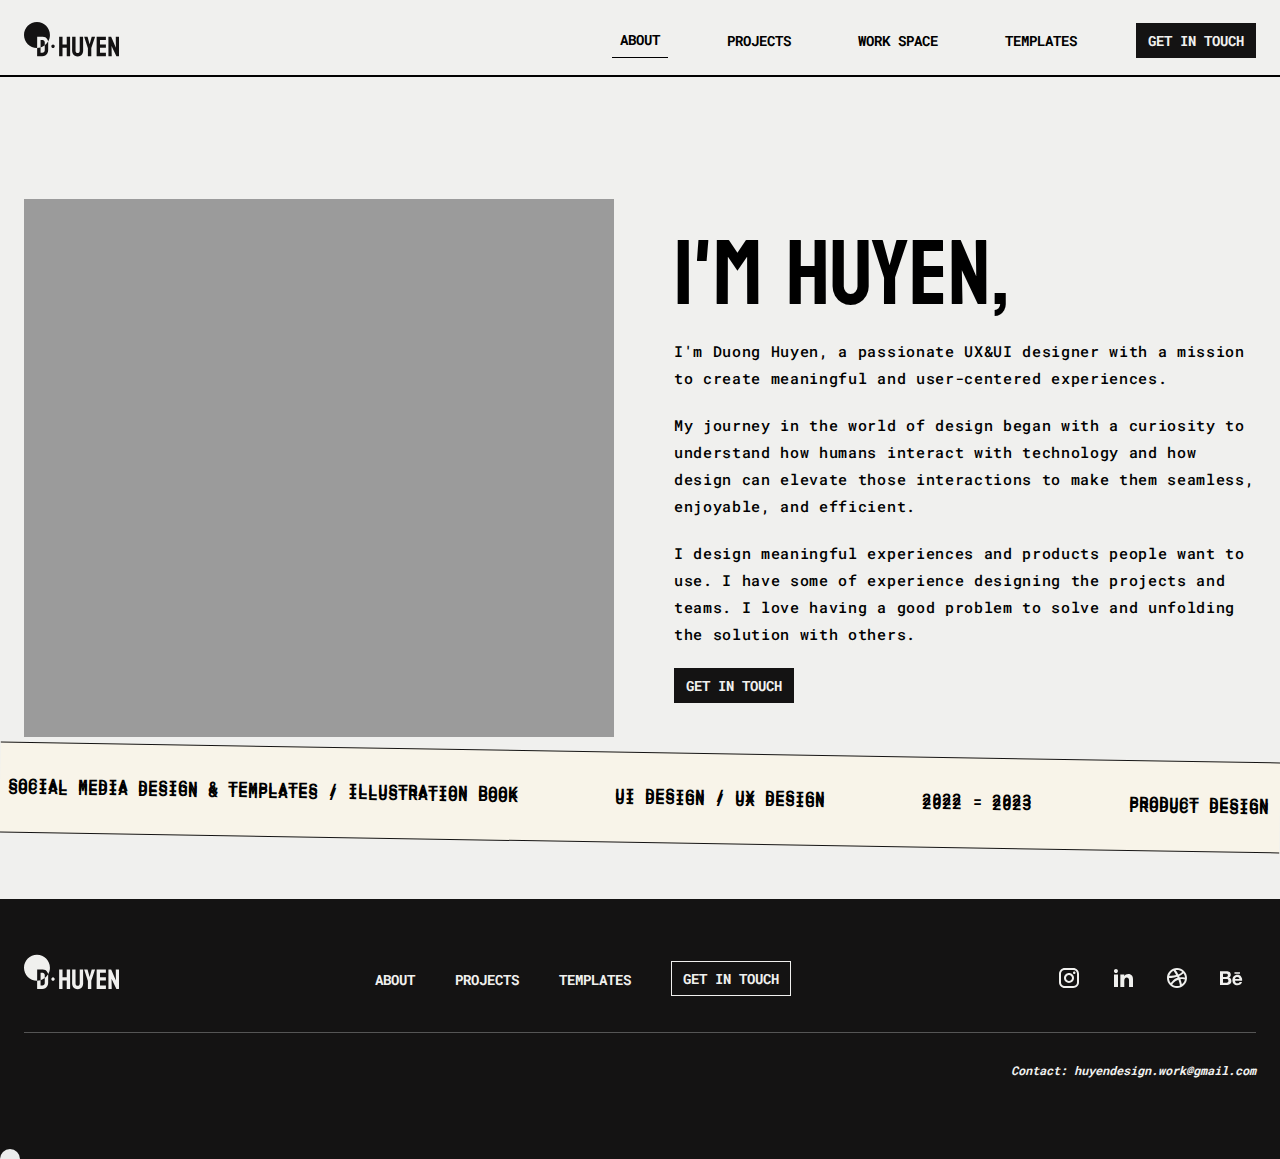
==== html/about.html @ de79948d "Update project page and about page" ====
<!DOCTYPE html>
<html lang="en">
<head>
  <meta charset="UTF-8">
  <meta name="viewport" content="width=device-width, initial-scale=1.0">
  <title>D.HUYEN</title>

  <link rel="stylesheet" href="../scss/dhuyen.css">
</head>
<body>
  <div class="wrap">
    <!-- HEADER -->
    <header>
      <div class="inner">
        <div class="header-content">
          <h1 class="logo">
            <a href="../index.html" class="m-zoom"><img src="../images/logo.svg" alt="D Huyen"></a> 
          </h1>
          <nav class="nav">
            <ul class="list-menu">
              <li><a href="about.html" class="item-menu m-zoom is-active">ABOUT</a></li>
              <li><a href="project.html" class="item-menu m-zoom">PROJECTS</a></li>
              <li><a href="#none" class="item-menu m-zoom">WORK SPACE</a></li>
              <li><a href="#none" class="item-menu m-zoom">TEMPLATES</a></li>
              <li><a href="#none" class="item-menu item-getin m-zoom">GET IN TOUCH</a></li>
            </ul>
            <button type="button" class="btn-mobile" aria-expanded="false"><span class="line"></span></button>
          </nav>
        </div>
      </div>
    </header>
    <!-- END HEADER -->
    <div class="nav-mobile">
      <ul class="list-menu">
        <li><a href="about.html" class="item-menu">ABOUT</a></li>
        <li><a href="project.html" class="item-menu">PROJECTS</a></li>
        <li><a href="#none" class="item-menu">WORK SPACE</a></li>
        <li><a href="#none" class="item-menu">TEMPLATES</a></li>
        <li><a href="#none" class="item-menu item-getin">GET IN TOUCH</a></li>
      </ul>
    </div>

    <!-- CONTAINER -->
		<main id="container" class="container">
      <!-- CONTENT -->
			<div class="content">
        <!-- About -->
        <section class="about">
          <div class="inner">
            <div class="info-content">
              <div class="img-box"></div>
              <div class="info-box">
                <strong class="txt-title">I'M HUYEN,</strong>
                <p class="txt-detail">I'm Duong Huyen, a passionate UX&UI designer with a mission to create meaningful and user-centered experiences.</p>
                <p class="txt-detail">My journey in the world of design began with a curiosity to understand how humans interact with technology and how design can elevate those interactions to make them seamless, enjoyable, and efficient.</p>
                <p class="txt-detail">I design meaningful experiences and products people want to use. I have some of experience designing the projects and teams. I love having a good problem to solve and unfolding the solution with others.</p>
                <button type="button" class="btn-get">GET IN TOUCH</button>
              </div>
            </div>
          </div>
        </section>
        <!-- END About -->

        <div class="divider">
          <a href="#none" class="divider-link rotate-right m-zoom">
            <ul class="divider-list">
              <li>SOCIAL MEDIA DESIGN & TEMPLATES / ILLUSTRATION BOOK</li>
              <li>UI DESIGN / UX DESIGN</li>
              <li>2022 - 2023</li>
              <li>PRODUCT DESIGN </li>
              <li>UI DESIGN / UX DESIGN</li>
            </ul>
            <ul class="divider-list">
              <li>SOCIAL MEDIA DESIGN & TEMPLATES / ILLUSTRATION BOOK</li>
              <li>UI DESIGN / UX DESIGN</li>
              <li>2022 - 2023</li>
              <li>PRODUCT DESIGN </li>
              <li>UI DESIGN / UX DESIGN</li>
            </ul>
            <ul class="divider-list">
              <li>SOCIAL MEDIA DESIGN & TEMPLATES / ILLUSTRATION BOOK</li>
              <li>UI DESIGN / UX DESIGN</li>
              <li>2022 - 2023</li>
              <li>PRODUCT DESIGN </li>
              <li>UI DESIGN / UX DESIGN</li>
            </ul>
          </a>
        </div>
      </div>
      <!-- END CONTENT -->
    </main>

    <!-- FOOTER -->
		<footer>
      <div class="inner">
        <div class="footer-content">
          <div class="footer-info">
            <h2 class="footer-logo">
              <a href="../index.html" class="m-zoom"><img src="../images/logo-w.svg" alt="D Huyen"></a> 
            </h2>
            <ul class="list-menu">
              <li><a href="about.html" class="item-menu m-zoom">ABOUT</a></li>
              <li><a href="project.html" class="item-menu m-zoom">PROJECTS</a></li>
              <li><a href="#none" class="item-menu m-zoom">TEMPLATES</a></li>
              <li><a href="#none" class="item-menu item-getin m-zoom">GET IN TOUCH</a></li>
            </ul>
            <ul class="list-sns">
              <li><a href="#none" class="item-sns m-zoom"><img src="../images/ic-instagram.svg" alt="Instagram"></a></li>
              <li><a href="#none" class="item-sns m-zoom"><img src="../images/ic-linkedin.svg" alt="Linkedin"></a></li>
              <li><a href="#none" class="item-sns m-zoom"><img src="../images/ic-dribbble.svg" alt="Dribbble"></a></li>
              <li><a href="#none" class="item-sns m-zoom"><img src="../images/ic-behance.svg" alt="Behance"></a></li>
            </ul>
          </div>
          <span class="txt-contact m-zoom">Contact: <a href="huyendesign.work@gmail.com">huyendesign.work@gmail.com</a></span>
        </div>
      </div>
		</footer>
		<!-- END FOOTER -->

    <!-- Cursor -->
    <div class="cursor-custom"></div>
  </div>

  <script src="../js/libs/swiper-bundle.min.js"></script>
  <script src="../js/main.js"></script>

  <script>
    
  </script>
</body>
</html>
---- scss/dhuyen.css ----
/* Reset */
body, p, h1, h2, h3, h4, h5, h6, ul, ol, li, dl, dt, dd, table, th, td, form, fieldset, legend, input, textarea, button, select {
  margin: 0;
  padding: 0;
}

html, body {
  width: 100%;
  height: 100%;
}

img, fieldset {
  border: 0;
  vertical-align: top;
}

dl, ul, ol, menu, li {
  list-style: none;
}

address, caption, em {
  font-style: normal;
}

a {
  display: inline-block;
  text-decoration: none;
}

table {
  border-spacing: 0;
  border-collapse: collapse;
}

hr {
  display: none;
}

body {
  background: #F0F0EE;
}

button {
  border: 0;
  background: transparent;
  cursor: pointer;
}

*, ::after, ::before {
  box-sizing: border-box;
}

* {
  font-family: "Roboto Mono", "Koulen", Arial, sans-serif, Hevetica;
  box-sizing: border-box;
}

.inner {
  width: 1280px;
  margin: 0 auto;
}
@media screen and (max-width: 1280px) {
  .inner {
    width: 100%;
    padding: 0 24px;
  }
}
@media screen and (max-width: 768px) {
  .inner {
    padding: 0 40px;
  }
}

.content {
  padding-bottom: 42px;
}

header {
  position: fixed;
  top: 0;
  right: 0;
  left: 0;
  z-index: 99;
  border-bottom: 2px solid #000;
  background-color: #F0F0EE;
}
header .header-content {
  display: flex;
  justify-content: space-between;
  padding: 22px 0 10px;
}
@media screen and (max-width: 768px) {
  header .header-content {
    justify-content: center;
  }
}
header .list-menu {
  display: flex;
  align-items: center;
}
@media screen and (max-width: 768px) {
  header .list-menu {
    display: none;
  }
}
header .list-menu > li:not(:first-of-type) {
  margin-left: 51px;
}
@media screen and (max-width: 1024px) {
  header .list-menu > li:not(:first-of-type) {
    margin-left: 38px;
  }
}
header .list-menu .item-menu {
  padding: 8px;
  font-size: 14px;
  font-weight: 700;
  color: #000;
  text-transform: uppercase;
}
@media screen and (max-width: 1024px) {
  header .list-menu .item-menu {
    font-size: 13px;
  }
}
header .list-menu .item-menu.item-getin {
  padding: 8px 12px;
  background-color: #141313;
  color: #F0F0EE;
}
@media screen and (max-width: 1024px) {
  header .list-menu .item-menu.item-getin {
    padding: 6px 8px;
  }
}
header .list-menu .item-menu.is-active {
  border-bottom: 1px solid #000;
}
header .btn-mobile {
  display: none;
  position: absolute;
  top: 19px;
  left: 32px;
  width: 40px;
  height: 40px;
}
@media screen and (max-width: 768px) {
  header .btn-mobile {
    display: block;
  }
}
header .btn-mobile .line {
  display: block;
  display: block;
  width: 24px;
  height: 2px;
  margin: 8px auto;
  background-color: #000;
  transition: all 0.3s ease-in-out;
}
header .btn-mobile:before, header .btn-mobile:after {
  display: block;
  position: absolute;
  left: 8px;
  width: 24px;
  height: 2px;
  background-color: #000;
  transition: all 0.3s ease-in-out;
  content: "";
}
header .btn-mobile:before {
  top: 12px;
}
header .btn-mobile:after {
  top: 26px;
}
header .btn-mobile.is-active .line {
  opacity: 0;
}
header .btn-mobile.is-active:before {
  top: 18px;
  transform: rotate(45deg);
}
header .btn-mobile.is-active:after {
  top: 18px;
  transform: rotate(-45deg);
}

.nav-mobile {
  display: none;
}
@media screen and (max-width: 768px) {
  .nav-mobile {
    display: block;
    visibility: hidden;
    position: absolute;
    top: 0;
    left: 0;
    z-index: 99;
    width: 100%;
    height: 0;
    background-color: #e4e1d8;
    opacity: 0;
    transition: all 0.5s ease-in-out;
  }
  .nav-mobile .list-menu {
    width: 100%;
    height: 100%;
    padding: 0 50px;
    font-size: 0;
    transition: all 1s ease-in-out;
    transform: translateY(50px);
  }
}

.wrap.is-open header {
  z-index: 100;
  background-color: transparent;
}
.wrap.is-open .nav .list-menu {
  display: none;
}
.wrap.is-open .nav-mobile {
  visibility: visible;
  position: fixed;
  height: 100%;
  opacity: 1;
}
.wrap.is-open .nav-mobile .list-menu {
  display: flex;
  flex-direction: column;
  justify-content: center;
  opacity: 1;
  transform: translateY(0);
}
.wrap.is-open .nav-mobile .list-menu li {
  margin-bottom: 20px;
}
.wrap.is-open .nav-mobile .item-menu {
  font-size: 22px;
  color: #141313;
}

.container {
  padding-top: 77px;
}

footer {
  background-color: #141313;
}
footer .footer-content {
  padding: 55px 0 81px;
}
footer .footer-content .txt-contact {
  display: block;
  margin-top: 34px;
  padding-top: 29px;
  border-top: 1px solid rgba(240, 240, 238, 0.3);
  font-size: 12px;
  font-weight: 700;
  font-style: italic;
  color: #F0F0EE;
  text-align: right;
}
footer .footer-info {
  display: flex;
  align-items: center;
  justify-content: space-between;
}
@media screen and (max-width: 768px) {
  footer .footer-info {
    flex-wrap: wrap;
  }
}
footer .footer-info .list-menu {
  display: flex;
  align-items: center;
  margin: 4px 14px 0 0;
}
@media screen and (max-width: 768px) {
  footer .footer-info .list-menu {
    justify-content: space-between;
    order: 3;
    width: 100%;
    margin: 40px 0 0;
  }
}
footer .footer-info .list-menu > li:not(:first-of-type) {
  margin-left: 40px;
}
footer .footer-info .list-menu .item-menu {
  font-size: 14px;
  font-weight: 700;
  text-transform: uppercase;
}
footer .footer-info .list-menu .item-getin {
  padding: 7px 11px;
  border: 1px solid #F0F0EE;
}
footer .footer-info .list-sns {
  display: flex;
  align-items: center;
  margin: 4px 13px 0 0;
}
@media screen and (max-width: 768px) {
  footer .footer-info .list-sns {
    order: 2;
  }
}
footer .footer-info .list-sns li:not(:first-of-type) {
  margin-left: 30px;
}
@media screen and (max-width: 768px) {
  footer .footer-logo {
    order: 1;
  }
}
footer a {
  color: #F0F0EE;
}

.btn-get {
  display: inline-block;
  padding: 8px 12px;
  border: 0;
  background-color: #141313;
  font-size: 14px;
  font-weight: 700;
  color: #F0F0EE;
}

.cursor-custom {
  position: fixed;
  left: 10px;
  z-index: 99;
  width: 20px;
  height: 20px;
  border-radius: 50%;
  background-color: #fff;
  transition: width 0.5s, height 0.5s;
  transform: translate(-50%, -50%);
  pointer-events: none;
  mix-blend-mode: difference;
}
@media screen and (max-width: 1024px) {
  .cursor-custom {
    display: none;
  }
}
.cursor-custom.grow {
  width: 40px;
  height: 40px;
  transition: width 0.5s, height 0.5s;
}
.cursor-custom.view-project {
  width: 105px;
  height: 105px;
  background: url(../../images/img-hover.png) no-repeat;
  mix-blend-mode: normal;
}

/* Roboto Mono */
@font-face {
  font-weight: 500;
  font-family: "Roboto Mono";
  src: url("../../font/RobotoMono-Medium.eot");
  src: url("../../font/RobotoMono-Medium.eot?#iefix") format("embedded-opentype"), url("../../font/RobotoMono-Medium.woff2") format("woff2"), url("../../font/RobotoMono-Medium.woff") format("woff"), url("../../font/RobotoMono-Medium.ttf") format("truetype");
}
@font-face {
  font-weight: 700;
  font-family: "Roboto Mono";
  src: url("../../font/RobotoMono-Bold.eot");
  src: url("../../font/RobotoMono-Bold.eot?#iefix") format("embedded-opentype"), url("../../font/RobotoMono-Bold.woff2") format("woff2"), url("../../font/RobotoMono-Bold.woff") format("woff"), url("../../font/RobotoMono-Bold.ttf") format("truetype");
}
/* Koulen */
@font-face {
  font-weight: 400;
  font-family: "Koulen";
  src: url("../../font/Koulen-Regular.eot");
  src: url("../../font/Koulen-Regular.eot?#iefix") format("embedded-opentype"), url("../../font/Koulen-Regular.woff2") format("woff2"), url("../../font/Koulen-Regular.woff") format("woff"), url("../../font/Koulen-Regular.ttf") format("truetype");
}
/**
 * Swiper 10.3.1
 * Most modern mobile touch slider and framework with hardware accelerated transitions
 * https://swiperjs.com
 *
 * Copyright 2014-2023 Vladimir Kharlampidi
 *
 * Released under the MIT License
 *
 * Released on: September 28, 2023
 */
@font-face {
  font-family: swiper-icons;
  src: url("data:application/font-woff;charset=utf-8;base64, [base64]//wADZ2x5ZgAAAywAAADMAAAD2MHtryVoZWFkAAABbAAAADAAAAA2E2+eoWhoZWEAAAGcAAAAHwAAACQC9gDzaG10eAAAAigAAAAZAAAArgJkABFsb2NhAAAC0AAAAFoAAABaFQAUGG1heHAAAAG8AAAAHwAAACAAcABAbmFtZQAAA/gAAAE5AAACXvFdBwlwb3N0AAAFNAAAAGIAAACE5s74hXjaY2BkYGAAYpf5Hu/j+W2+MnAzMYDAzaX6QjD6/4//Bxj5GA8AuRwMYGkAPywL13jaY2BkYGA88P8Agx4j+/8fQDYfA1AEBWgDAIB2BOoAeNpjYGRgYNBh4GdgYgABEMnIABJzYNADCQAACWgAsQB42mNgYfzCOIGBlYGB0YcxjYGBwR1Kf2WQZGhhYGBiYGVmgAFGBiQQkOaawtDAoMBQxXjg/wEGPcYDDA4wNUA2CCgwsAAAO4EL6gAAeNpj2M0gyAACqxgGNWBkZ2D4/wMA+xkDdgAAAHjaY2BgYGaAYBkGRgYQiAHyGMF8FgYHIM3DwMHABGQrMOgyWDLEM1T9/w8UBfEMgLzE////P/5//f/V/xv+r4eaAAeMbAxwIUYmIMHEgKYAYjUcsDAwsLKxc3BycfPw8jEQA/[base64]/uznmfPFBNODM2K7MTQ45YEAZqGP81AmGGcF3iPqOop0r1SPTaTbVkfUe4HXj97wYE+yNwWYxwWu4v1ugWHgo3S1XdZEVqWM7ET0cfnLGxWfkgR42o2PvWrDMBSFj/IHLaF0zKjRgdiVMwScNRAoWUoH78Y2icB/yIY09An6AH2Bdu/UB+yxopYshQiEvnvu0dURgDt8QeC8PDw7Fpji3fEA4z/PEJ6YOB5hKh4dj3EvXhxPqH/SKUY3rJ7srZ4FZnh1PMAtPhwP6fl2PMJMPDgeQ4rY8YT6Gzao0eAEA409DuggmTnFnOcSCiEiLMgxCiTI6Cq5DZUd3Qmp10vO0LaLTd2cjN4fOumlc7lUYbSQcZFkutRG7g6JKZKy0RmdLY680CDnEJ+UMkpFFe1RN7nxdVpXrC4aTtnaurOnYercZg2YVmLN/d/gczfEimrE/fs/bOuq29Zmn8tloORaXgZgGa78yO9/cnXm2BpaGvq25Dv9S4E9+5SIc9PqupJKhYFSSl47+Qcr1mYNAAAAeNptw0cKwkAAAMDZJA8Q7OUJvkLsPfZ6zFVERPy8qHh2YER+3i/BP83vIBLLySsoKimrqKqpa2hp6+jq6RsYGhmbmJqZSy0sraxtbO3sHRydnEMU4uR6yx7JJXveP7WrDycAAAAAAAH//wACeNpjYGRgYOABYhkgZgJCZgZNBkYGLQZtIJsFLMYAAAw3ALgAeNolizEKgDAQBCchRbC2sFER0YD6qVQiBCv/H9ezGI6Z5XBAw8CBK/m5iQQVauVbXLnOrMZv2oLdKFa8Pjuru2hJzGabmOSLzNMzvutpB3N42mNgZGBg4GKQYzBhYMxJLMlj4GBgAYow/P/PAJJhLM6sSoWKfWCAAwDAjgbRAAB42mNgYGBkAIIbCZo5IPrmUn0hGA0AO8EFTQAA");
  font-weight: 400;
  font-style: normal;
}
:root {
  --swiper-theme-color:#007aff;
}

:host {
  position: relative;
  display: block;
  margin-left: auto;
  margin-right: auto;
  z-index: 1;
}

.swiper {
  margin-left: auto;
  margin-right: auto;
  position: relative;
  overflow: hidden;
  overflow: clip;
  list-style: none;
  padding: 0;
  z-index: 1;
  display: block;
}

.swiper-vertical > .swiper-wrapper {
  flex-direction: column;
}

.swiper-wrapper {
  position: relative;
  width: 100%;
  height: 100%;
  z-index: 1;
  display: flex;
  transition-property: transform;
  transition-timing-function: var(--swiper-wrapper-transition-timing-function, initial);
  box-sizing: content-box;
}

.swiper-android .swiper-slide, .swiper-ios .swiper-slide, .swiper-wrapper {
  transform: translate3d(0px, 0, 0);
}

.swiper-horizontal {
  touch-action: pan-y;
}

.swiper-vertical {
  touch-action: pan-x;
}

.swiper-slide {
  flex-shrink: 0;
  width: 100%;
  height: 100%;
  position: relative;
  transition-property: transform;
  display: block;
}

.swiper-slide-invisible-blank {
  visibility: hidden;
}

.swiper-autoheight, .swiper-autoheight .swiper-slide {
  height: auto;
}

.swiper-autoheight .swiper-wrapper {
  align-items: flex-start;
  transition-property: transform, height;
}

.swiper-backface-hidden .swiper-slide {
  transform: translateZ(0);
  backface-visibility: hidden;
}

.swiper-3d.swiper-css-mode .swiper-wrapper {
  perspective: 1200px;
}

.swiper-3d .swiper-wrapper {
  transform-style: preserve-3d;
}

.swiper-3d {
  perspective: 1200px;
}

.swiper-3d .swiper-cube-shadow, .swiper-3d .swiper-slide {
  transform-style: preserve-3d;
}

.swiper-css-mode > .swiper-wrapper {
  overflow: auto;
  scrollbar-width: none;
  -ms-overflow-style: none;
}

.swiper-css-mode > .swiper-wrapper::-webkit-scrollbar {
  display: none;
}

.swiper-css-mode > .swiper-wrapper > .swiper-slide {
  scroll-snap-align: start start;
}

.swiper-css-mode.swiper-horizontal > .swiper-wrapper {
  scroll-snap-type: x mandatory;
}

.swiper-css-mode.swiper-vertical > .swiper-wrapper {
  scroll-snap-type: y mandatory;
}

.swiper-css-mode.swiper-free-mode > .swiper-wrapper {
  scroll-snap-type: none;
}

.swiper-css-mode.swiper-free-mode > .swiper-wrapper > .swiper-slide {
  scroll-snap-align: none;
}

.swiper-css-mode.swiper-centered > .swiper-wrapper::before {
  content: "";
  flex-shrink: 0;
  order: 9999;
}

.swiper-css-mode.swiper-centered > .swiper-wrapper > .swiper-slide {
  scroll-snap-align: center center;
  scroll-snap-stop: always;
}

.swiper-css-mode.swiper-centered.swiper-horizontal > .swiper-wrapper > .swiper-slide:first-child {
  margin-inline-start: var(--swiper-centered-offset-before);
}

.swiper-css-mode.swiper-centered.swiper-horizontal > .swiper-wrapper::before {
  height: 100%;
  min-height: 1px;
  width: var(--swiper-centered-offset-after);
}

.swiper-css-mode.swiper-centered.swiper-vertical > .swiper-wrapper > .swiper-slide:first-child {
  margin-block-start: var(--swiper-centered-offset-before);
}

.swiper-css-mode.swiper-centered.swiper-vertical > .swiper-wrapper::before {
  width: 100%;
  min-width: 1px;
  height: var(--swiper-centered-offset-after);
}

.swiper-3d .swiper-slide-shadow, .swiper-3d .swiper-slide-shadow-bottom, .swiper-3d .swiper-slide-shadow-left, .swiper-3d .swiper-slide-shadow-right, .swiper-3d .swiper-slide-shadow-top {
  position: absolute;
  left: 0;
  top: 0;
  width: 100%;
  height: 100%;
  pointer-events: none;
  z-index: 10;
}

.swiper-3d .swiper-slide-shadow {
  background: rgba(0, 0, 0, 0.15);
}

.swiper-3d .swiper-slide-shadow-left {
  background-image: linear-gradient(to left, rgba(0, 0, 0, 0.5), rgba(0, 0, 0, 0));
}

.swiper-3d .swiper-slide-shadow-right {
  background-image: linear-gradient(to right, rgba(0, 0, 0, 0.5), rgba(0, 0, 0, 0));
}

.swiper-3d .swiper-slide-shadow-top {
  background-image: linear-gradient(to top, rgba(0, 0, 0, 0.5), rgba(0, 0, 0, 0));
}

.swiper-3d .swiper-slide-shadow-bottom {
  background-image: linear-gradient(to bottom, rgba(0, 0, 0, 0.5), rgba(0, 0, 0, 0));
}

.swiper-lazy-preloader {
  width: 42px;
  height: 42px;
  position: absolute;
  left: 50%;
  top: 50%;
  margin-left: -21px;
  margin-top: -21px;
  z-index: 10;
  transform-origin: 50%;
  box-sizing: border-box;
  border: 4px solid var(--swiper-preloader-color, var(--swiper-theme-color));
  border-radius: 50%;
  border-top-color: transparent;
}

.swiper-watch-progress .swiper-slide-visible .swiper-lazy-preloader, .swiper:not(.swiper-watch-progress) .swiper-lazy-preloader {
  animation: swiper-preloader-spin 1s infinite linear;
}

.swiper-lazy-preloader-white {
  --swiper-preloader-color:#fff;
}

.swiper-lazy-preloader-black {
  --swiper-preloader-color:#000;
}

@keyframes swiper-preloader-spin {
  0% {
    transform: rotate(0deg);
  }
  100% {
    transform: rotate(360deg);
  }
}
.swiper-virtual .swiper-slide {
  -webkit-backface-visibility: hidden;
  transform: translateZ(0);
}

.swiper-virtual.swiper-css-mode .swiper-wrapper::after {
  content: "";
  position: absolute;
  left: 0;
  top: 0;
  pointer-events: none;
}

.swiper-virtual.swiper-css-mode.swiper-horizontal .swiper-wrapper::after {
  height: 1px;
  width: var(--swiper-virtual-size);
}

.swiper-virtual.swiper-css-mode.swiper-vertical .swiper-wrapper::after {
  width: 1px;
  height: var(--swiper-virtual-size);
}

:root {
  --swiper-navigation-size:44px;
}

.swiper-button-next, .swiper-button-prev {
  position: absolute;
  top: var(--swiper-navigation-top-offset, 50%);
  width: calc(var(--swiper-navigation-size) / 44 * 27);
  height: var(--swiper-navigation-size);
  margin-top: calc(0px - var(--swiper-navigation-size) / 2);
  z-index: 10;
  cursor: pointer;
  display: flex;
  align-items: center;
  justify-content: center;
  color: var(--swiper-navigation-color, var(--swiper-theme-color));
}

.swiper-button-next.swiper-button-disabled, .swiper-button-prev.swiper-button-disabled {
  opacity: 0.35;
  cursor: auto;
  pointer-events: none;
}

.swiper-button-next.swiper-button-hidden, .swiper-button-prev.swiper-button-hidden {
  opacity: 0;
  cursor: auto;
  pointer-events: none;
}

.swiper-navigation-disabled .swiper-button-next, .swiper-navigation-disabled .swiper-button-prev {
  display: none !important;
}

.swiper-button-next svg, .swiper-button-prev svg {
  width: 100%;
  height: 100%;
  -o-object-fit: contain;
     object-fit: contain;
  transform-origin: center;
}

.swiper-rtl .swiper-button-next svg, .swiper-rtl .swiper-button-prev svg {
  transform: rotate(180deg);
}

.swiper-button-prev, .swiper-rtl .swiper-button-next {
  left: var(--swiper-navigation-sides-offset, 10px);
  right: auto;
}

.swiper-button-next, .swiper-rtl .swiper-button-prev {
  right: var(--swiper-navigation-sides-offset, 10px);
  left: auto;
}

.swiper-button-lock {
  display: none;
}

.swiper-button-next:after, .swiper-button-prev:after {
  font-family: swiper-icons;
  font-size: var(--swiper-navigation-size);
  text-transform: none !important;
  letter-spacing: 0;
  font-variant: initial;
  line-height: 1;
}

.swiper-button-prev:after, .swiper-rtl .swiper-button-next:after {
  content: "prev";
}

.swiper-button-next, .swiper-rtl .swiper-button-prev {
  right: var(--swiper-navigation-sides-offset, 10px);
  left: auto;
}

.swiper-button-next:after, .swiper-rtl .swiper-button-prev:after {
  content: "next";
}

.swiper-pagination {
  position: absolute;
  text-align: center;
  transition: 0.3s opacity;
  transform: translate3d(0, 0, 0);
  z-index: 10;
}

.swiper-pagination.swiper-pagination-hidden {
  opacity: 0;
}

.swiper-pagination-disabled > .swiper-pagination, .swiper-pagination.swiper-pagination-disabled {
  display: none !important;
}

.swiper-horizontal > .swiper-pagination-bullets, .swiper-pagination-bullets.swiper-pagination-horizontal, .swiper-pagination-custom, .swiper-pagination-fraction {
  bottom: var(--swiper-pagination-bottom, 8px);
  top: var(--swiper-pagination-top, auto);
  left: 0;
  width: 100%;
}

.swiper-pagination-bullets-dynamic {
  overflow: hidden;
  font-size: 0;
}

.swiper-pagination-bullets-dynamic .swiper-pagination-bullet {
  transform: scale(0.33);
  position: relative;
}

.swiper-pagination-bullets-dynamic .swiper-pagination-bullet-active {
  transform: scale(1);
}

.swiper-pagination-bullets-dynamic .swiper-pagination-bullet-active-main {
  transform: scale(1);
}

.swiper-pagination-bullets-dynamic .swiper-pagination-bullet-active-prev {
  transform: scale(0.66);
}

.swiper-pagination-bullets-dynamic .swiper-pagination-bullet-active-prev-prev {
  transform: scale(0.33);
}

.swiper-pagination-bullets-dynamic .swiper-pagination-bullet-active-next {
  transform: scale(0.66);
}

.swiper-pagination-bullets-dynamic .swiper-pagination-bullet-active-next-next {
  transform: scale(0.33);
}

.swiper-pagination-bullet {
  width: var(--swiper-pagination-bullet-width, var(--swiper-pagination-bullet-size, 8px));
  height: var(--swiper-pagination-bullet-height, var(--swiper-pagination-bullet-size, 8px));
  display: inline-block;
  border-radius: var(--swiper-pagination-bullet-border-radius, 50%);
  background: var(--swiper-pagination-bullet-inactive-color, #000);
  opacity: var(--swiper-pagination-bullet-inactive-opacity, 0.2);
}

button.swiper-pagination-bullet {
  border: none;
  margin: 0;
  padding: 0;
  box-shadow: none;
  -webkit-appearance: none;
  -moz-appearance: none;
       appearance: none;
}

.swiper-pagination-clickable .swiper-pagination-bullet {
  cursor: pointer;
}

.swiper-pagination-bullet:only-child {
  display: none !important;
}

.swiper-pagination-bullet-active {
  opacity: var(--swiper-pagination-bullet-opacity, 1);
  background: var(--swiper-pagination-color, var(--swiper-theme-color));
}

.swiper-pagination-vertical.swiper-pagination-bullets, .swiper-vertical > .swiper-pagination-bullets {
  right: var(--swiper-pagination-right, 8px);
  left: var(--swiper-pagination-left, auto);
  top: 50%;
  transform: translate3d(0px, -50%, 0);
}

.swiper-pagination-vertical.swiper-pagination-bullets .swiper-pagination-bullet, .swiper-vertical > .swiper-pagination-bullets .swiper-pagination-bullet {
  margin: var(--swiper-pagination-bullet-vertical-gap, 6px) 0;
  display: block;
}

.swiper-pagination-vertical.swiper-pagination-bullets.swiper-pagination-bullets-dynamic, .swiper-vertical > .swiper-pagination-bullets.swiper-pagination-bullets-dynamic {
  top: 50%;
  transform: translateY(-50%);
  width: 8px;
}

.swiper-pagination-vertical.swiper-pagination-bullets.swiper-pagination-bullets-dynamic .swiper-pagination-bullet, .swiper-vertical > .swiper-pagination-bullets.swiper-pagination-bullets-dynamic .swiper-pagination-bullet {
  display: inline-block;
  transition: 0.2s transform, 0.2s top;
}

.swiper-horizontal > .swiper-pagination-bullets .swiper-pagination-bullet, .swiper-pagination-horizontal.swiper-pagination-bullets .swiper-pagination-bullet {
  margin: 0 var(--swiper-pagination-bullet-horizontal-gap, 4px);
}

.swiper-horizontal > .swiper-pagination-bullets.swiper-pagination-bullets-dynamic, .swiper-pagination-horizontal.swiper-pagination-bullets.swiper-pagination-bullets-dynamic {
  left: 50%;
  transform: translateX(-50%);
  white-space: nowrap;
}

.swiper-horizontal > .swiper-pagination-bullets.swiper-pagination-bullets-dynamic .swiper-pagination-bullet, .swiper-pagination-horizontal.swiper-pagination-bullets.swiper-pagination-bullets-dynamic .swiper-pagination-bullet {
  transition: 0.2s transform, 0.2s left;
}

.swiper-horizontal.swiper-rtl > .swiper-pagination-bullets-dynamic .swiper-pagination-bullet {
  transition: 0.2s transform, 0.2s right;
}

.swiper-pagination-fraction {
  color: var(--swiper-pagination-fraction-color, inherit);
}

.swiper-pagination-progressbar {
  background: var(--swiper-pagination-progressbar-bg-color, rgba(0, 0, 0, 0.25));
  position: absolute;
}

.swiper-pagination-progressbar .swiper-pagination-progressbar-fill {
  background: var(--swiper-pagination-color, var(--swiper-theme-color));
  position: absolute;
  left: 0;
  top: 0;
  width: 100%;
  height: 100%;
  transform: scale(0);
  transform-origin: left top;
}

.swiper-rtl .swiper-pagination-progressbar .swiper-pagination-progressbar-fill {
  transform-origin: right top;
}

.swiper-horizontal > .swiper-pagination-progressbar, .swiper-pagination-progressbar.swiper-pagination-horizontal, .swiper-pagination-progressbar.swiper-pagination-vertical.swiper-pagination-progressbar-opposite, .swiper-vertical > .swiper-pagination-progressbar.swiper-pagination-progressbar-opposite {
  width: 100%;
  height: var(--swiper-pagination-progressbar-size, 4px);
  left: 0;
  top: 0;
}

.swiper-horizontal > .swiper-pagination-progressbar.swiper-pagination-progressbar-opposite, .swiper-pagination-progressbar.swiper-pagination-horizontal.swiper-pagination-progressbar-opposite, .swiper-pagination-progressbar.swiper-pagination-vertical, .swiper-vertical > .swiper-pagination-progressbar {
  width: var(--swiper-pagination-progressbar-size, 4px);
  height: 100%;
  left: 0;
  top: 0;
}

.swiper-pagination-lock {
  display: none;
}

.swiper-scrollbar {
  border-radius: var(--swiper-scrollbar-border-radius, 10px);
  position: relative;
  touch-action: none;
  background: var(--swiper-scrollbar-bg-color, rgba(0, 0, 0, 0.1));
}

.swiper-scrollbar-disabled > .swiper-scrollbar, .swiper-scrollbar.swiper-scrollbar-disabled {
  display: none !important;
}

.swiper-horizontal > .swiper-scrollbar, .swiper-scrollbar.swiper-scrollbar-horizontal {
  position: absolute;
  left: var(--swiper-scrollbar-sides-offset, 1%);
  bottom: var(--swiper-scrollbar-bottom, 4px);
  top: var(--swiper-scrollbar-top, auto);
  z-index: 50;
  height: var(--swiper-scrollbar-size, 4px);
  width: calc(100% - 2 * var(--swiper-scrollbar-sides-offset, 1%));
}

.swiper-scrollbar.swiper-scrollbar-vertical, .swiper-vertical > .swiper-scrollbar {
  position: absolute;
  left: var(--swiper-scrollbar-left, auto);
  right: var(--swiper-scrollbar-right, 4px);
  top: var(--swiper-scrollbar-sides-offset, 1%);
  z-index: 50;
  width: var(--swiper-scrollbar-size, 4px);
  height: calc(100% - 2 * var(--swiper-scrollbar-sides-offset, 1%));
}

.swiper-scrollbar-drag {
  height: 100%;
  width: 100%;
  position: relative;
  background: var(--swiper-scrollbar-drag-bg-color, rgba(0, 0, 0, 0.5));
  border-radius: var(--swiper-scrollbar-border-radius, 10px);
  left: 0;
  top: 0;
}

.swiper-scrollbar-cursor-drag {
  cursor: move;
}

.swiper-scrollbar-lock {
  display: none;
}

.swiper-zoom-container {
  width: 100%;
  height: 100%;
  display: flex;
  justify-content: center;
  align-items: center;
  text-align: center;
}

.swiper-zoom-container > canvas, .swiper-zoom-container > img, .swiper-zoom-container > svg {
  max-width: 100%;
  max-height: 100%;
  -o-object-fit: contain;
     object-fit: contain;
}

.swiper-slide-zoomed {
  cursor: move;
  touch-action: none;
}

.swiper .swiper-notification {
  position: absolute;
  left: 0;
  top: 0;
  pointer-events: none;
  opacity: 0;
  z-index: -1000;
}

.swiper-free-mode > .swiper-wrapper {
  transition-timing-function: ease-out;
  margin: 0 auto;
}

.swiper-grid > .swiper-wrapper {
  flex-wrap: wrap;
}

.swiper-grid-column > .swiper-wrapper {
  flex-wrap: wrap;
  flex-direction: column;
}

.swiper-fade.swiper-free-mode .swiper-slide {
  transition-timing-function: ease-out;
}

.swiper-fade .swiper-slide {
  pointer-events: none;
  transition-property: opacity;
}

.swiper-fade .swiper-slide .swiper-slide {
  pointer-events: none;
}

.swiper-fade .swiper-slide-active {
  pointer-events: auto;
}

.swiper-fade .swiper-slide-active .swiper-slide-active {
  pointer-events: auto;
}

.swiper-cube {
  overflow: visible;
}

.swiper-cube .swiper-slide {
  pointer-events: none;
  backface-visibility: hidden;
  z-index: 1;
  visibility: hidden;
  transform-origin: 0 0;
  width: 100%;
  height: 100%;
}

.swiper-cube .swiper-slide .swiper-slide {
  pointer-events: none;
}

.swiper-cube.swiper-rtl .swiper-slide {
  transform-origin: 100% 0;
}

.swiper-cube .swiper-slide-active, .swiper-cube .swiper-slide-active .swiper-slide-active {
  pointer-events: auto;
}

.swiper-cube .swiper-slide-active, .swiper-cube .swiper-slide-next, .swiper-cube .swiper-slide-prev {
  pointer-events: auto;
  visibility: visible;
}

.swiper-cube .swiper-cube-shadow {
  position: absolute;
  left: 0;
  bottom: 0px;
  width: 100%;
  height: 100%;
  opacity: 0.6;
  z-index: 0;
}

.swiper-cube .swiper-cube-shadow:before {
  content: "";
  background: #000;
  position: absolute;
  left: 0;
  top: 0;
  bottom: 0;
  right: 0;
  filter: blur(50px);
}

.swiper-cube .swiper-slide-next + .swiper-slide {
  pointer-events: auto;
  visibility: visible;
}

.swiper-cube .swiper-slide-shadow-cube.swiper-slide-shadow-bottom, .swiper-cube .swiper-slide-shadow-cube.swiper-slide-shadow-left, .swiper-cube .swiper-slide-shadow-cube.swiper-slide-shadow-right, .swiper-cube .swiper-slide-shadow-cube.swiper-slide-shadow-top {
  z-index: 0;
  backface-visibility: hidden;
}

.swiper-flip {
  overflow: visible;
}

.swiper-flip .swiper-slide {
  pointer-events: none;
  backface-visibility: hidden;
  z-index: 1;
}

.swiper-flip .swiper-slide .swiper-slide {
  pointer-events: none;
}

.swiper-flip .swiper-slide-active, .swiper-flip .swiper-slide-active .swiper-slide-active {
  pointer-events: auto;
}

.swiper-flip .swiper-slide-shadow-flip.swiper-slide-shadow-bottom, .swiper-flip .swiper-slide-shadow-flip.swiper-slide-shadow-left, .swiper-flip .swiper-slide-shadow-flip.swiper-slide-shadow-right, .swiper-flip .swiper-slide-shadow-flip.swiper-slide-shadow-top {
  z-index: 0;
  backface-visibility: hidden;
}

.swiper-creative .swiper-slide {
  backface-visibility: hidden;
  overflow: hidden;
  transition-property: transform, opacity, height;
}

.swiper-cards {
  overflow: visible;
}

.swiper-cards .swiper-slide {
  transform-origin: center bottom;
  backface-visibility: hidden;
  overflow: hidden;
}

.homepage .project {
  margin-top: 32px;
}

.spot {
  margin-bottom: 16px;
}
@media screen and (max-width: 768px) {
  .spot {
    text-align: center;
  }
}
.spot-content {
  position: relative;
  padding: 140px 0 74px 108px;
}
@media screen and (max-width: 1280px) {
  .spot-content {
    padding: 115px 0 74px 52px;
  }
}
@media screen and (max-width: 768px) {
  .spot-content {
    padding: 46px 0 350px 0;
  }
}
.spot-content .txt-sub {
  font-size: 14px;
  font-weight: 700;
  color: #000;
}
.spot-content .title {
  margin-top: 20px;
  font-size: 92px;
  font-weight: 400;
  font-family: "Koulen", sans-serif;
  color: #000;
  line-height: 85px;
}
@media screen and (max-width: 1280px) {
  .spot-content .title {
    font-size: 76px;
    line-height: 80px;
  }
}
.spot-content .btn-get {
  margin-top: 36px;
}
.spot-content:after {
  position: absolute;
  top: 56px;
  right: 68px;
  z-index: -1;
  width: 672px;
  height: 468px;
  background: url(../../images/img-spot.png) no-repeat;
  background-size: 100% auto;
  content: "";
}
@media screen and (max-width: 1280px) {
  .spot-content:after {
    top: 105px;
    width: 500px;
    height: 364px;
  }
}
@media screen and (max-width: 768px) {
  .spot-content:after {
    top: auto;
    right: auto;
    bottom: 0;
    left: 50%;
    width: 350px;
    height: 300px;
    transform: translateX(-50%);
  }
}

.divider {
  display: flex;
  flex-direction: column;
  justify-content: center;
  overflow: hidden;
  max-width: 100%;
  min-height: 120px;
  max-height: 120px;
}
.divider-link {
  display: flex;
  align-items: center;
  width: 100%;
  min-height: 61px;
  max-height: 61px;
  border-top: 1px solid #141313;
  border-bottom: 1px solid #141313;
  background-color: #F8F4E9;
}
.divider-link.rotate-left {
  transform: rotate(-1.046deg);
}
@media screen and (max-width: 768px) {
  .divider-link.rotate-left {
    transform: rotate(0);
  }
}
.divider-link.rotate-right {
  min-height: 91px;
  max-height: 91px;
  transform: rotate(0.935deg);
}
@media screen and (max-width: 768px) {
  .divider-link.rotate-right {
    transform: rotate(0);
  }
}
.divider-link.rotate-right .divider-list {
  padding: 30px 8px;
}
.divider-list {
  display: flex;
  align-items: center;
  padding: 20px 8px;
}
.divider-list > li {
  font-size: 16px;
  font-weight: 700;
  color: #000;
  text-transform: uppercase;
  white-space: nowrap;
}
.divider-list > li:not(:first-of-type) {
  margin-left: 97px;
}
.divider-list:first-child {
  position: absolute;
  top: 0;
  left: 0;
  animation: scrollTextStart 20s infinite linear;
}
.divider-list:not(:first-child) {
  animation: scrollTextEnd 20s infinite linear;
}

/* Keyframe */
@keyframes scrollTextStart {
  from {
    transform: translateX(0%);
  }
  to {
    transform: translateX(-100%);
  }
}
@keyframes scrollTextEnd {
  from {
    transform: translateX(100%);
  }
  to {
    transform: translateX(0);
  }
}
.project {
  margin-top: 60px;
}
.project .title {
  display: block;
  margin: 25px 0;
  font-size: 24px;
  font-weight: 700;
}
.project .list-card {
  display: flex;
  align-items: center;
  flex-wrap: wrap;
  margin: -25px -11px;
}
@media screen and (max-width: 768px) {
  .project .list-card {
    flex-direction: column;
    margin: 0;
  }
}
.project .list-card .card {
  overflow: hidden;
  position: relative;
  width: calc(33.33% - 22px);
  margin: 25px 11px;
}
@media screen and (max-width: 1024px) {
  .project .list-card .card {
    width: calc(50% - 22px);
  }
}
@media screen and (max-width: 768px) {
  .project .list-card .card {
    width: 100%;
    margin: 60px 0 0;
  }
}
@media screen and (max-width: 768px) {
  .project .list-card .card:first-child {
    margin-top: 0;
  }
}
.project .list-card .card-img {
  position: relative;
  width: 100%;
  padding-bottom: 114.3%;
  background: url(../../images/img-updating.jpg) no-repeat center/cover;
}
@media screen and (max-width: 768px) {
  .project .list-card .card-img {
    padding-bottom: 82.02%;
  }
}
.project .list-card .card-img img {
  display: block;
  position: absolute;
  top: 50%;
  left: 50%;
  width: 100%;
  transform: translate(-50%, -50%);
}
.project .list-card .card-info {
  margin-top: 24px;
}
.project .list-card .card-title {
  display: block;
  font-size: 20px;
  font-weight: 700;
  color: #141313;
}
@media screen and (max-width: 1280px) {
  .project .list-card .card-title {
    font-size: 18px;
  }
}
.project .list-card .card-desc {
  display: block;
  margin: 8px 0 16px;
  font-size: 14px;
  font-weight: 700;
  color: #141313;
}
.project .list-card .card.coming-soon:after {
  display: flex;
  align-items: center;
  justify-content: center;
  position: absolute;
  top: 22px;
  right: -54px;
  width: 242px;
  padding: 8px;
  background: #fff;
  font-size: 16px;
  font-weight: 700;
  transform: rotate(30deg);
  gap: 8px;
  content: "COMING SOON";
}
.project .list-card .card.coming-soon .btn-get {
  background-color: rgba(20, 19, 19, 0.5);
}

.testimonials-let-chat {
  margin: 90px 0 81px;
}
.testimonials-let-chat .info-content {
  display: flex;
  align-items: center;
  justify-content: space-between;
}
@media screen and (max-width: 1024px) {
  .testimonials-let-chat .info-content {
    flex-direction: column;
  }
}
.testimonials-let-chat .info-content .testimonials {
  position: static;
}
.testimonials-let-chat .info-content .testimonials-wrap {
  position: relative;
  width: calc(100% - 669px);
}
@media screen and (max-width: 1280px) {
  .testimonials-let-chat .info-content .testimonials-wrap {
    width: calc(100% - 522px);
  }
}
@media screen and (max-width: 1024px) {
  .testimonials-let-chat .info-content .testimonials-wrap {
    width: 100%;
  }
}
.testimonials-let-chat .info-content .swiper-slide {
  padding: 52px 60px 67px;
  border: 1px solid #000;
}
@media screen and (max-width: 1280px) {
  .testimonials-let-chat .info-content .swiper-slide {
    padding: 40px 45px 50px;
  }
}
.testimonials-let-chat .info-content .swiper-title {
  font-size: 20px;
  font-weight: 700;
}
.testimonials-let-chat .info-content .swiper-desc {
  margin-top: 20px;
  font-size: 15px;
  font-weight: 500;
  color: #000;
  letter-spacing: 0.675px;
}
@media screen and (max-width: 768px) {
  .testimonials-let-chat .info-content .swiper-desc {
    font-size: 12px;
  }
}
.testimonials-let-chat .info-content .swiper-person {
  display: flex;
  align-items: center;
  margin-top: 40px;
}
.testimonials-let-chat .info-content .swiper-person .avt {
  min-width: 60px;
  min-height: 60px;
  border-radius: 50%;
  background-color: #9B9B9B;
}
@media screen and (max-width: 768px) {
  .testimonials-let-chat .info-content .swiper-person .avt {
    min-width: 50px;
    min-height: 50px;
  }
}
.testimonials-let-chat .info-content .swiper-person .name {
  display: block;
  font-size: 15px;
  font-weight: 700;
}
@media screen and (max-width: 768px) {
  .testimonials-let-chat .info-content .swiper-person .name {
    font-size: 12px;
  }
}
.testimonials-let-chat .info-content .swiper-person .position {
  margin-top: 8px;
  font-size: 12px;
  font-weight: 500;
}
.testimonials-let-chat .info-content .swiper-person .info {
  margin-left: 16px;
  color: #000;
}
.testimonials-let-chat .info-content .swiper-navigation .swiper-button-next {
  right: -18px;
  width: auto;
  height: auto;
  margin-top: -17px;
}
.testimonials-let-chat .info-content .swiper-navigation .swiper-button-next:after {
  min-width: 36px;
  min-height: 36px;
  background: url(../../images/ic-arrow-right.svg) no-repeat;
  content: "";
}
.testimonials-let-chat .info-content .swiper-navigation .swiper-button-prev {
  left: -18px;
  width: auto;
  height: auto;
  margin-top: -17px;
}
.testimonials-let-chat .info-content .swiper-navigation .swiper-button-prev:after {
  min-width: 36px;
  min-height: 36px;
  background: url(../../images/ic-arrow-left.svg) no-repeat;
  content: "";
}
.testimonials-let-chat .info-content .swiper-navigation .swiper-button-next.swiper-button-disabled, .testimonials-let-chat .info-content .swiper-navigation .swiper-button-prev.swiper-button-disabled {
  opacity: 1;
  pointer-events: initial;
}
.testimonials-let-chat .let-chat {
  display: flex;
  flex-direction: column;
  align-items: center;
  justify-content: center;
  width: 631px;
  height: 350px;
  margin-left: 38px;
  background: #9B9B9B;
  text-align: center;
}
@media screen and (max-width: 1280px) {
  .testimonials-let-chat .let-chat {
    width: 522px;
  }
}
@media screen and (max-width: 1024px) {
  .testimonials-let-chat .let-chat {
    width: 100%;
    margin: 60px 0 0;
  }
}
.testimonials-let-chat .let-chat .txt-tile {
  margin-bottom: 15px;
  font-size: 50px;
  font-weight: 400;
  font-family: "Koulen", sans-serif;
  color: #F0F0EE;
  line-height: 50px;
}
@media screen and (max-width: 1280px) {
  .testimonials-let-chat .let-chat .txt-tile {
    font-size: 45px;
    line-height: 45px;
  }
}

.about {
  margin-top: 122px;
}
.about .info-content {
  display: flex;
  align-items: center;
}
.about .info-content .img-box {
  width: 590px;
  height: 538px;
  margin-right: 60px;
  background-color: #9B9B9B;
}
.about .info-content .info-box {
  width: calc(100% - 650px);
}
.about .info-content .info-box .txt-title {
  display: block;
  margin-bottom: 20px;
  color: #000;
  font-family: "Koulen", sans-serif;
  font-size: 92px;
  font-weight: 400;
  line-height: 85px;
}
.about .info-content .info-box .txt-detail {
  display: block;
  margin-bottom: 20px;
  color: #000;
  font-size: 15px;
  font-weight: 500;
  line-height: 27px;
  letter-spacing: 0.675px;
}/*# sourceMappingURL=dhuyen.css.map */
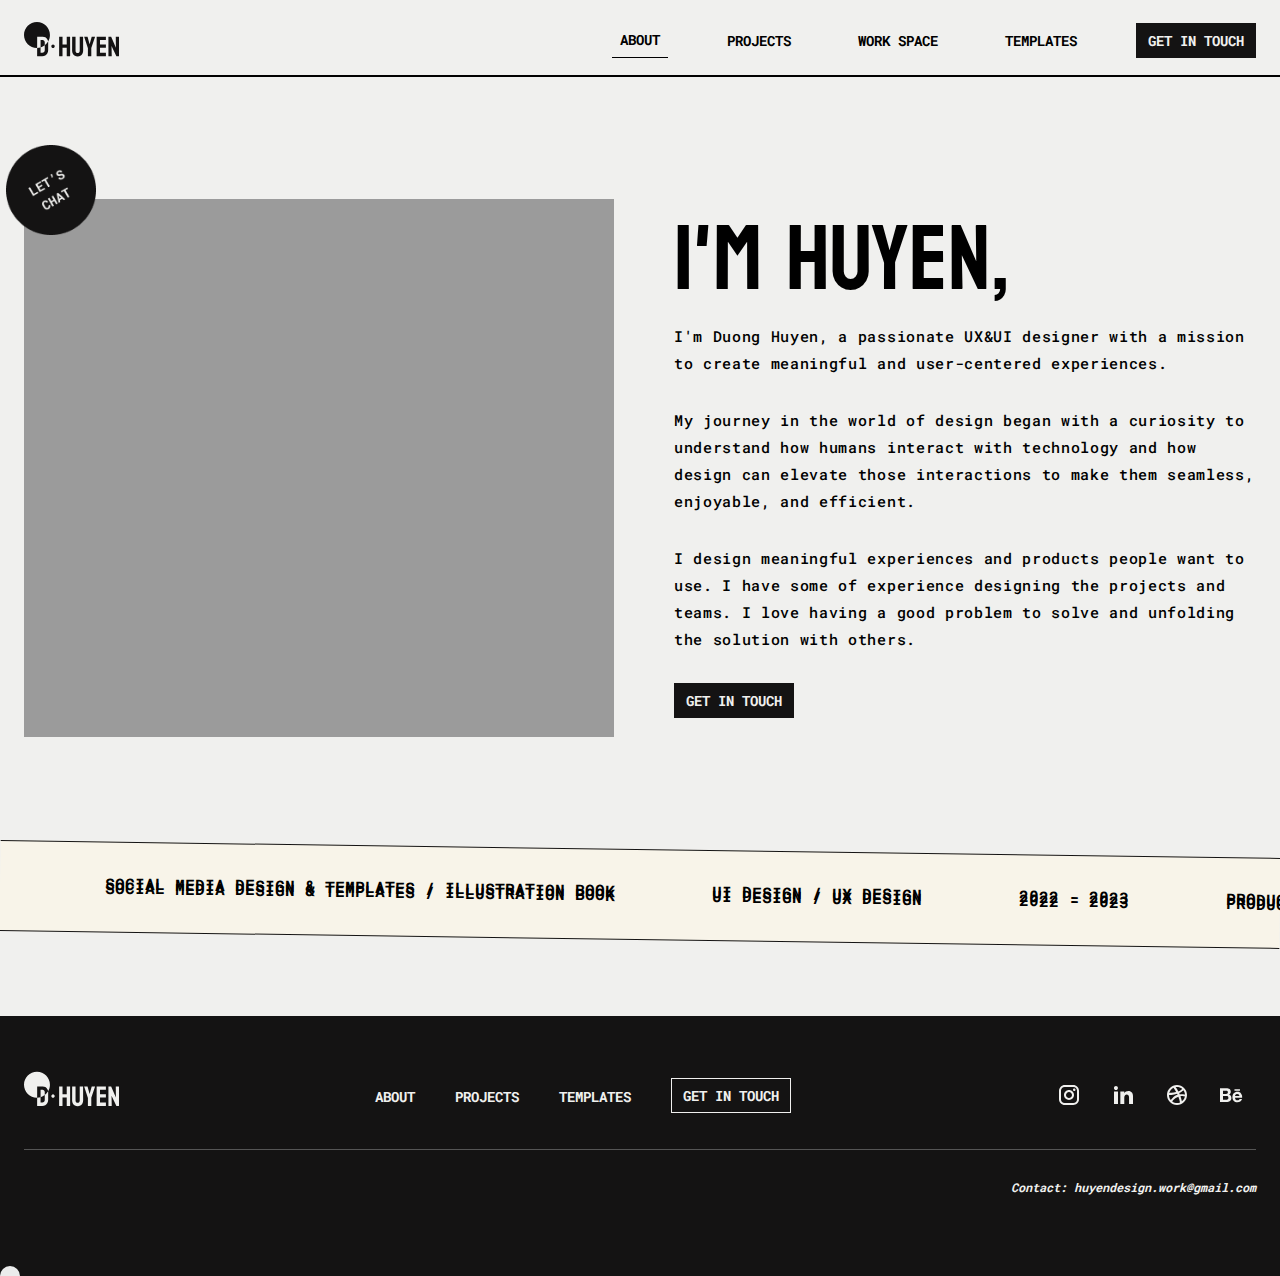
==== commit db019464: "Update about page and add workspace page" ====
--- a/html/about.html
+++ b/html/about.html
@@ -21,7 +21,7 @@
             <ul class="list-menu">
               <li><a href="about.html" class="item-menu m-zoom is-active">ABOUT</a></li>
               <li><a href="project.html" class="item-menu m-zoom">PROJECTS</a></li>
-              <li><a href="#none" class="item-menu m-zoom">WORK SPACE</a></li>
+              <li><a href="workspace.html" class="item-menu m-zoom">WORK SPACE</a></li>
               <li><a href="#none" class="item-menu m-zoom">TEMPLATES</a></li>
               <li><a href="#none" class="item-menu item-getin m-zoom">GET IN TOUCH</a></li>
             </ul>
@@ -35,7 +35,7 @@
       <ul class="list-menu">
         <li><a href="about.html" class="item-menu">ABOUT</a></li>
         <li><a href="project.html" class="item-menu">PROJECTS</a></li>
-        <li><a href="#none" class="item-menu">WORK SPACE</a></li>
+        <li><a href="workspace.html" class="item-menu">WORK SPACE</a></li>
         <li><a href="#none" class="item-menu">TEMPLATES</a></li>
         <li><a href="#none" class="item-menu item-getin">GET IN TOUCH</a></li>
       </ul>
@@ -49,13 +49,18 @@
         <section class="about">
           <div class="inner">
             <div class="info-content">
-              <div class="img-box"></div>
+              <div class="img-box">
+                <a href="#none" class="chat-link"></a>
+                <span class="thumb">
+                  <!-- <img src="../images/img-about.jpg" alt=""> -->
+                </span>
+              </div>
               <div class="info-box">
                 <strong class="txt-title">I'M HUYEN,</strong>
                 <p class="txt-detail">I'm Duong Huyen, a passionate UX&UI designer with a mission to create meaningful and user-centered experiences.</p>
                 <p class="txt-detail">My journey in the world of design began with a curiosity to understand how humans interact with technology and how design can elevate those interactions to make them seamless, enjoyable, and efficient.</p>
                 <p class="txt-detail">I design meaningful experiences and products people want to use. I have some of experience designing the projects and teams. I love having a good problem to solve and unfolding the solution with others.</p>
-                <button type="button" class="btn-get">GET IN TOUCH</button>
+                <button type="button" class="btn-get m-zoom">GET IN TOUCH</button>
               </div>
             </div>
           </div>
@@ -124,9 +129,6 @@
 
   <script src="../js/libs/swiper-bundle.min.js"></script>
   <script src="../js/main.js"></script>
-
-  <script>
-    
-  </script>
+  
 </body>
 </html>--- a/scss/dhuyen.css
+++ b/scss/dhuyen.css
@@ -72,7 +72,7 @@
 }
 
 .content {
-  padding-bottom: 42px;
+  padding-bottom: 62px;
 }
 
 header {
@@ -327,6 +327,11 @@
   font-size: 14px;
   font-weight: 700;
   color: #F0F0EE;
+}
+.btn-get.btn-outline {
+  padding: 7px 11px;
+  border: 1px solid #F0F0EE;
+  background-color: transparent;
 }
 
 .cursor-custom {
@@ -1136,6 +1141,7 @@
   }
 }
 .spot-content .txt-sub {
+  display: block;
   font-size: 14px;
   font-weight: 700;
   color: #000;
@@ -1207,7 +1213,7 @@
   background-color: #F8F4E9;
 }
 .divider-link.rotate-left {
-  transform: rotate(-1.046deg);
+  transform: rotate(-1.05deg);
 }
 @media screen and (max-width: 768px) {
   .divider-link.rotate-left {
@@ -1217,7 +1223,7 @@
 .divider-link.rotate-right {
   min-height: 91px;
   max-height: 91px;
-  transform: rotate(0.935deg);
+  transform: rotate(0.8deg);
 }
 @media screen and (max-width: 768px) {
   .divider-link.rotate-right {
@@ -1233,15 +1239,13 @@
   padding: 20px 8px;
 }
 .divider-list > li {
+  margin-left: 97px;
   font-size: 16px;
   font-weight: 700;
   color: #000;
   text-transform: uppercase;
   white-space: nowrap;
 }
-.divider-list > li:not(:first-of-type) {
-  margin-left: 97px;
-}
 .divider-list:first-child {
   position: absolute;
   top: 0;
@@ -1280,8 +1284,8 @@
 }
 .project .list-card {
   display: flex;
+  flex-wrap: wrap;
   align-items: center;
-  flex-wrap: wrap;
   margin: -25px -11px;
 }
 @media screen and (max-width: 768px) {
@@ -1315,7 +1319,7 @@
 .project .list-card .card-img {
   position: relative;
   width: 100%;
-  padding-bottom: 114.3%;
+  padding-bottom: 114.5%;
   background: url(../../images/img-updating.jpg) no-repeat center/cover;
 }
 @media screen and (max-width: 768px) {
@@ -1324,12 +1328,14 @@
   }
 }
 .project .list-card .card-img img {
-  display: block;
-  position: absolute;
-  top: 50%;
-  left: 50%;
-  width: 100%;
-  transform: translate(-50%, -50%);
+  display: inline-block;
+  position: absolute;
+  top: 0;
+  left: 0;
+  width: 100%;
+  height: 100%;
+  -o-object-fit: cover;
+     object-fit: cover;
 }
 .project .list-card .card-info {
   margin-top: 24px;
@@ -1385,16 +1391,12 @@
     flex-direction: column;
   }
 }
-.testimonials-let-chat .info-content .testimonials {
-  position: static;
-}
 .testimonials-let-chat .info-content .testimonials-wrap {
-  position: relative;
   width: calc(100% - 669px);
 }
 @media screen and (max-width: 1280px) {
   .testimonials-let-chat .info-content .testimonials-wrap {
-    width: calc(100% - 522px);
+    width: calc(100% - 560px);
   }
 }
 @media screen and (max-width: 1024px) {
@@ -1402,20 +1404,42 @@
     width: 100%;
   }
 }
-.testimonials-let-chat .info-content .swiper-slide {
+.testimonials-let-chat .let-chat {
+  width: 631px;
+  margin-left: 38px;
+}
+@media screen and (max-width: 1280px) {
+  .testimonials-let-chat .let-chat {
+    width: 522px;
+  }
+}
+@media screen and (max-width: 1024px) {
+  .testimonials-let-chat .let-chat {
+    width: 100%;
+    margin: 60px 0 0;
+  }
+}
+
+.testimonials {
+  position: static;
+}
+.testimonials-wrap {
+  position: relative;
+}
+.testimonials .swiper-slide {
   padding: 52px 60px 67px;
   border: 1px solid #000;
 }
 @media screen and (max-width: 1280px) {
-  .testimonials-let-chat .info-content .swiper-slide {
+  .testimonials .swiper-slide {
     padding: 40px 45px 50px;
   }
 }
-.testimonials-let-chat .info-content .swiper-title {
+.testimonials .swiper-title {
   font-size: 20px;
   font-weight: 700;
 }
-.testimonials-let-chat .info-content .swiper-desc {
+.testimonials .swiper-desc {
   margin-top: 20px;
   font-size: 15px;
   font-weight: 500;
@@ -1423,97 +1447,116 @@
   letter-spacing: 0.675px;
 }
 @media screen and (max-width: 768px) {
-  .testimonials-let-chat .info-content .swiper-desc {
+  .testimonials .swiper-desc {
     font-size: 12px;
   }
 }
-.testimonials-let-chat .info-content .swiper-person {
+.testimonials .swiper-person {
   display: flex;
   align-items: center;
   margin-top: 40px;
 }
-.testimonials-let-chat .info-content .swiper-person .avt {
+.testimonials .swiper-person .avt {
+  width: 60px;
   min-width: 60px;
   min-height: 60px;
   border-radius: 50%;
   background-color: #9B9B9B;
 }
 @media screen and (max-width: 768px) {
-  .testimonials-let-chat .info-content .swiper-person .avt {
+  .testimonials .swiper-person .avt {
+    width: 50px;
     min-width: 50px;
     min-height: 50px;
   }
 }
-.testimonials-let-chat .info-content .swiper-person .name {
+.testimonials .swiper-person .avt img {
+  width: 100%;
+  border-radius: 50%;
+}
+.testimonials .swiper-person .name {
   display: block;
   font-size: 15px;
   font-weight: 700;
 }
 @media screen and (max-width: 768px) {
-  .testimonials-let-chat .info-content .swiper-person .name {
+  .testimonials .swiper-person .name {
     font-size: 12px;
   }
 }
-.testimonials-let-chat .info-content .swiper-person .position {
+.testimonials .swiper-person .position {
+  display: block;
   margin-top: 8px;
   font-size: 12px;
   font-weight: 500;
 }
-.testimonials-let-chat .info-content .swiper-person .info {
+.testimonials .swiper-person .info {
   margin-left: 16px;
   color: #000;
 }
-.testimonials-let-chat .info-content .swiper-navigation .swiper-button-next {
+.testimonials .swiper-navigation .swiper-button-next {
   right: -18px;
   width: auto;
   height: auto;
   margin-top: -17px;
 }
-.testimonials-let-chat .info-content .swiper-navigation .swiper-button-next:after {
+.testimonials .swiper-navigation .swiper-button-next:after {
   min-width: 36px;
   min-height: 36px;
   background: url(../../images/ic-arrow-right.svg) no-repeat;
   content: "";
 }
-.testimonials-let-chat .info-content .swiper-navigation .swiper-button-prev {
+.testimonials .swiper-navigation .swiper-button-prev {
   left: -18px;
   width: auto;
   height: auto;
   margin-top: -17px;
 }
-.testimonials-let-chat .info-content .swiper-navigation .swiper-button-prev:after {
+.testimonials .swiper-navigation .swiper-button-prev:after {
   min-width: 36px;
   min-height: 36px;
   background: url(../../images/ic-arrow-left.svg) no-repeat;
   content: "";
 }
-.testimonials-let-chat .info-content .swiper-navigation .swiper-button-next.swiper-button-disabled, .testimonials-let-chat .info-content .swiper-navigation .swiper-button-prev.swiper-button-disabled {
+.testimonials .swiper-navigation .swiper-button-next.swiper-button-disabled, .testimonials .swiper-navigation .swiper-button-prev.swiper-button-disabled {
   opacity: 1;
   pointer-events: initial;
 }
-.testimonials-let-chat .let-chat {
-  display: flex;
-  flex-direction: column;
-  align-items: center;
-  justify-content: center;
-  width: 631px;
-  height: 350px;
-  margin-left: 38px;
+
+.let-chat {
+  position: relative;
+}
+.let-chat .img-box {
+  position: relative;
+  width: 100%;
+  padding-bottom: 55.47%;
   background: #9B9B9B;
+}
+@media screen and (max-width: 1280px) {
+  .let-chat .img-box {
+    padding-bottom: 67.05%;
+  }
+}
+.let-chat .img-box img {
+  display: inline-block;
+  position: absolute;
+  top: 0;
+  left: 0;
+  width: 100%;
+  height: 100%;
+  -o-object-fit: cover;
+     object-fit: cover;
+}
+.let-chat .text-box {
+  position: absolute;
+  top: 50%;
+  left: 50%;
+  width: 100%;
   text-align: center;
-}
-@media screen and (max-width: 1280px) {
-  .testimonials-let-chat .let-chat {
-    width: 522px;
-  }
-}
-@media screen and (max-width: 1024px) {
-  .testimonials-let-chat .let-chat {
-    width: 100%;
-    margin: 60px 0 0;
-  }
-}
-.testimonials-let-chat .let-chat .txt-tile {
+  transform: translate(-50%, -50%);
+}
+.let-chat .text-box .txt-tile {
+  display: block;
   margin-bottom: 15px;
   font-size: 50px;
   font-weight: 400;
@@ -1522,43 +1565,681 @@
   line-height: 50px;
 }
 @media screen and (max-width: 1280px) {
-  .testimonials-let-chat .let-chat .txt-tile {
+  .let-chat .text-box .txt-tile {
     font-size: 45px;
     line-height: 45px;
   }
 }
 
 .about {
-  margin-top: 122px;
+  margin: 122px 0 97px;
+}
+@media screen and (max-width: 1024px) {
+  .about {
+    margin-top: 100px;
+  }
 }
 .about .info-content {
   display: flex;
   align-items: center;
 }
+@media screen and (max-width: 768px) {
+  .about .info-content {
+    flex-direction: column;
+  }
+}
 .about .info-content .img-box {
+  position: relative;
   width: 590px;
-  height: 538px;
   margin-right: 60px;
   background-color: #9B9B9B;
 }
+@media screen and (max-width: 1024px) {
+  .about .info-content .img-box {
+    width: 470px;
+    margin-right: 40px;
+  }
+}
+@media screen and (max-width: 768px) {
+  .about .info-content .img-box {
+    width: 100%;
+    margin: 0 0 60px 0;
+  }
+}
+.about .info-content .img-box .chat-link {
+  position: absolute;
+  top: -52px;
+  left: -41px;
+  font-size: 0;
+  width: 105px;
+  height: 105px;
+  background: url(../../images/ic-let-chat.png) no-repeat;
+  background-size: 100% auto;
+}
+@media screen and (max-width: 1280px) {
+  .about .info-content .img-box .chat-link {
+    top: -54px;
+    left: -18px;
+    width: 90px;
+    height: 90px;
+  }
+}
+@media screen and (max-width: 768px) {
+  .about .info-content .img-box .chat-link {
+    top: -42px;
+    left: -28px;
+  }
+}
+.about .info-content .img-box .thumb {
+  display: block;
+  position: relative;
+  width: 100%;
+  padding-bottom: 91.19%;
+}
+@media screen and (max-width: 1024px) {
+  .about .info-content .img-box .thumb {
+    padding-bottom: 106.38%;
+  }
+}
+.about .info-content .img-box .thumb img {
+  display: inline-block;
+  position: absolute;
+  top: 0;
+  left: 0;
+  width: 100%;
+  height: 100%;
+  -o-object-fit: cover;
+     object-fit: cover;
+}
 .about .info-content .info-box {
   width: calc(100% - 650px);
+}
+@media screen and (max-width: 1024px) {
+  .about .info-content .info-box {
+    width: calc(100% - 510px);
+  }
+}
+@media screen and (max-width: 768px) {
+  .about .info-content .info-box {
+    width: 100%;
+  }
 }
 .about .info-content .info-box .txt-title {
   display: block;
   margin-bottom: 20px;
-  color: #000;
-  font-family: "Koulen", sans-serif;
   font-size: 92px;
   font-weight: 400;
+  font-family: "Koulen", sans-serif;
+  color: #000;
   line-height: 85px;
+}
+@media screen and (max-width: 1024px) {
+  .about .info-content .info-box .txt-title {
+    font-size: 50px;
+  }
 }
 .about .info-content .info-box .txt-detail {
   display: block;
-  margin-bottom: 20px;
-  color: #000;
+  margin-bottom: 30px;
   font-size: 15px;
   font-weight: 500;
+  color: #000;
+  letter-spacing: 0.675px;
   line-height: 27px;
+}
+@media screen and (max-width: 1024px) {
+  .about .info-content .info-box .txt-detail {
+    margin-bottom: 20px;
+    font-size: 13px;
+  }
+}
+
+.workspace .spot {
+  margin-bottom: 0;
+}
+@media screen and (max-width: 768px) {
+  .workspace .spot {
+    text-align: left;
+  }
+}
+.workspace .spot-content {
+  padding: 116px 108px 81px;
+}
+@media screen and (max-width: 768px) {
+  .workspace .spot-content {
+    padding: 40px 0;
+  }
+}
+.workspace .spot-content:after {
+  display: none;
+}
+.workspace .spot-content .title {
+  margin: 0 0 20px;
+}
+@media screen and (max-width: 768px) {
+  .workspace .spot-content .title {
+    font-size: 42px;
+    line-height: 45px;
+  }
+  .workspace .spot-content .title > br {
+    display: none;
+  }
+}
+.workspace .spot-content .txt-sub {
+  display: block;
+}
+@media screen and (max-width: 768px) {
+  .workspace .spot-content .txt-sub {
+    font-size: 12px;
+  }
+  .workspace .spot-content .txt-sub > br {
+    display: none;
+  }
+}
+.workspace .spot-content .txt-sub .txt-link {
+  color: #000;
+  text-decoration: underline;
+}
+.workspace .spot-content .btn-get {
+  margin-top: 52px;
+}
+@media screen and (max-width: 768px) {
+  .workspace .spot-content .btn-get {
+    margin-top: 40px;
+  }
+}
+.workspace .divider + .sec-service {
+  margin-top: 67px;
+}
+@media screen and (max-width: 768px) {
+  .workspace .divider + .sec-service {
+    margin-top: 50px;
+  }
+}
+.workspace section + .divider {
+  margin-top: 84px;
+}
+.workspace .sec-service {
+  margin-top: 100px;
+}
+@media screen and (max-width: 768px) {
+  .workspace .sec-service {
+    margin-top: 60px;
+  }
+}
+.workspace .sec-service .info-content {
+  display: flex;
+  height: auto;
+  border: 1px solid #000;
+}
+@media screen and (max-width: 1024px) {
+  .workspace .sec-service .info-content {
+    flex-direction: column;
+  }
+}
+.workspace .sec-service .img-box {
+  width: 32.3%;
+  background-color: #9B9B9B;
+}
+@media screen and (max-width: 1024px) {
+  .workspace .sec-service .img-box {
+    width: 100%;
+    height: 450px;
+    order: 1;
+  }
+}
+@media screen and (max-width: 768px) {
+  .workspace .sec-service .img-box {
+    height: 300px;
+  }
+}
+.workspace .sec-service .img-box img {
+  width: 100%;
+  height: 100%;
+  -o-object-fit: cover;
+     object-fit: cover;
+}
+.workspace .sec-service .info-box {
+  display: flex;
+  flex: 1;
+  flex-direction: column;
+  justify-content: center;
+  padding: 46px 40px;
+}
+@media screen and (max-width: 1024px) {
+  .workspace .sec-service .info-box {
+    width: 100%;
+    order: 2;
+  }
+}
+@media screen and (max-width: 768px) {
+  .workspace .sec-service .info-box {
+    padding: 28px 22px;
+  }
+}
+.workspace .sec-service .info-box .txt-title {
+  font-size: 24px;
+  font-weight: 700;
+  color: #000;
+}
+@media screen and (max-width: 768px) {
+  .workspace .sec-service .info-box .txt-title {
+    font-size: 18px;
+  }
+}
+.workspace .sec-service .info-box .txt-desc {
+  display: block;
+  margin-top: 16px;
+  font-size: 14px;
+  font-weight: 700;
+  color: #000;
+}
+@media screen and (max-width: 768px) {
+  .workspace .sec-service .info-box .txt-desc {
+    margin-top: 12px;
+    font-size: 12px;
+  }
+  .workspace .sec-service .info-box .txt-desc > br {
+    display: none;
+  }
+}
+.workspace .sec-service .accordion {
+  margin-top: 42px;
+}
+@media screen and (max-width: 768px) {
+  .workspace .sec-service .accordion {
+    margin-top: 30px;
+  }
+}
+.workspace .sec-service .info-enquiry .txt {
+  display: block;
+  position: relative;
+  margin-top: 25px;
+  padding-left: 40px;
+  font-size: 14px;
+  font-weight: 700;
+  color: #000;
+  line-height: 24px;
+}
+@media screen and (max-width: 768px) {
+  .workspace .sec-service .info-enquiry .txt {
+    padding-left: 28px;
+    font-size: 12px;
+    line-height: 18px;
+  }
+}
+.workspace .sec-service .info-enquiry .txt:before {
+  position: absolute;
+  top: 0;
+  left: 0;
+  width: 24px;
+  height: 24px;
+  background: url(../../images/ic-hexagon.svg) no-repeat;
+  background-size: 100%;
+  content: "";
+}
+@media screen and (max-width: 768px) {
+  .workspace .sec-service .info-enquiry .txt:before {
+    width: 18px;
+    height: 18px;
+  }
+}
+.workspace .sec-service .info-enquiry .txt .txt-link {
+  font-style: italic;
+  color: #000;
+  text-decoration: underline;
+}
+.workspace .sec-myprocess {
+  margin-top: 100px;
+}
+.workspace .sec-myprocess .info-content {
+  display: flex;
+  background-color: #141313;
+  color: #F0F0EE;
+}
+@media screen and (max-width: 1024px) {
+  .workspace .sec-myprocess .info-content {
+    flex-direction: column;
+  }
+}
+.workspace .sec-myprocess .info-box {
+  flex: 1;
+  padding: 70px 230px 80px 80px;
+}
+@media screen and (max-width: 768px) {
+  .workspace .sec-myprocess .info-box {
+    padding: 60px 40px;
+  }
+}
+.workspace .sec-myprocess .info-box .txt-title {
+  font-size: 92px;
+  font-weight: 400;
+  font-family: "Koulen", sans-serif;
+  line-height: 85px;
+}
+@media screen and (max-width: 768px) {
+  .workspace .sec-myprocess .info-box .txt-title {
+    font-size: 50px;
+    line-height: 50px;
+  }
+}
+.workspace .sec-myprocess .info-box .txt-desc {
+  margin-top: 25px;
+  font-size: 15px;
+  font-weight: 500;
   letter-spacing: 0.675px;
+  line-height: 27px;
+}
+@media screen and (max-width: 768px) {
+  .workspace .sec-myprocess .info-box .txt-desc {
+    font-size: 11px;
+    line-height: 20px;
+  }
+}
+.workspace .sec-myprocess .info-box .myprocess {
+  margin-top: 36px;
+}
+.workspace .sec-myprocess .info-box .myprocess + .myprocess {
+  margin-top: 24px;
+}
+.workspace .sec-myprocess .info-box .myprocess-title {
+  font-size: 24px;
+  font-weight: 700;
+}
+@media screen and (max-width: 768px) {
+  .workspace .sec-myprocess .info-box .myprocess-title {
+    font-size: 18px;
+  }
+}
+.workspace .sec-myprocess .info-box .myprocess-desc {
+  margin-top: 16px;
+  font-size: 15px;
+  font-weight: 500;
+  letter-spacing: 0.675px;
+  line-height: 27px;
+}
+@media screen and (max-width: 768px) {
+  .workspace .sec-myprocess .info-box .myprocess-desc {
+    font-size: 11px;
+    line-height: 20px;
+  }
+}
+.workspace .sec-myprocess .info-box .btn-showmore {
+  display: flex;
+  margin-top: 46px;
+  font-size: 15px;
+  font-weight: 500;
+  color: #F0F0EE;
+  letter-spacing: 0.675px;
+  line-height: 27px;
+  text-decoration-line: underline;
+}
+@media screen and (max-width: 768px) {
+  .workspace .sec-myprocess .info-box .btn-showmore {
+    margin-top: 25px;
+    font-size: 11px;
+    line-height: 20px;
+  }
+}
+.workspace .sec-myprocess .info-box .btn-get {
+  display: flex;
+  margin-top: 36px;
+}
+@media screen and (max-width: 768px) {
+  .workspace .sec-myprocess .info-box .btn-get {
+    margin-top: 25px;
+  }
+}
+.workspace .sec-myprocess .img-box {
+  width: 41.8%;
+  background-color: #9B9B9B;
+}
+@media screen and (max-width: 1024px) {
+  .workspace .sec-myprocess .img-box {
+    width: 100%;
+    height: 800px;
+  }
+}
+.workspace .sec-myprocess .img-box img {
+  width: 100%;
+  height: 100%;
+  -o-object-fit: cover;
+     object-fit: cover;
+}
+.workspace .sec-faq {
+  margin-top: 100px;
+}
+.workspace .sec-faq .info-content {
+  display: flex;
+  justify-content: space-between;
+}
+@media screen and (max-width: 1280px) {
+  .workspace .sec-faq .info-content {
+    padding: 0 80px;
+  }
+}
+@media screen and (max-width: 1024px) {
+  .workspace .sec-faq .info-content {
+    flex-direction: column;
+    padding: 0 40px;
+  }
+}
+@media screen and (max-width: 768px) {
+  .workspace .sec-faq .info-content {
+    padding: 0;
+  }
+}
+.workspace .sec-faq .info-content .txt-title {
+  margin-right: 172px;
+  font-size: 92px;
+  font-weight: 400;
+  font-family: "Koulen", sans-serif;
+  color: #000;
+  line-height: 85px;
+}
+@media screen and (max-width: 1280px) {
+  .workspace .sec-faq .info-content .txt-title {
+    margin-right: 90px;
+  }
+}
+@media screen and (max-width: 1024px) {
+  .workspace .sec-faq .info-content .txt-title {
+    margin: 0 0 20px 0;
+  }
+}
+@media screen and (max-width: 768px) {
+  .workspace .sec-faq .info-content .txt-title {
+    font-size: 50px;
+    line-height: 50px;
+  }
+}
+.workspace .sec-faq .info-content .faq-content {
+  flex: 1;
+}
+.workspace .sec-faq .accordion-question {
+  padding: 31px 56px 31px 15px;
+}
+@media screen and (max-width: 768px) {
+  .workspace .sec-faq .accordion-question {
+    padding: 16px 40px 16px 15px;
+  }
+}
+.workspace .sec-faq .accordion-question:after {
+  top: 28px;
+  right: 28px;
+}
+@media screen and (max-width: 768px) {
+  .workspace .sec-faq .accordion-question:after {
+    top: 18px;
+    right: 18px;
+  }
+}
+.workspace .sec-let-chat {
+  margin-top: 100px;
+}
+.workspace .sec-let-chat .img-box {
+  height: 350px;
+  padding-bottom: 0;
+}
+.workspace .sec-let-chat .img-box img {
+  height: 100%;
+  -o-object-fit: cover;
+     object-fit: cover;
+}
+.workspace .sec-let-chat .text-box .txt-tile {
+  margin-bottom: 16px;
+  font-size: 60px;
+  line-height: 85px;
+}
+@media screen and (max-width: 1024px) {
+  .workspace .sec-let-chat .text-box .txt-tile {
+    font-size: 50px;
+    line-height: 50px;
+  }
+}
+@media screen and (max-width: 1024px) {
+  .workspace .sec-let-chat .text-box .txt-tile {
+    font-size: 35px;
+    line-height: 35px;
+  }
+}
+.workspace .sec-testimonials {
+  margin-top: 100px;
+}
+.workspace .sec-testimonials .swiper-slide {
+  padding: 50px 60px 48px;
+  text-align: center;
+}
+@media screen and (max-width: 768px) {
+  .workspace .sec-testimonials .swiper-slide {
+    padding: 40px;
+    text-align: left;
+  }
+}
+.workspace .sec-testimonials .swiper-title {
+  max-width: 490px;
+}
+@media screen and (max-width: 768px) {
+  .workspace .sec-testimonials .swiper-title {
+    max-width: 100%;
+  }
+}
+.workspace .sec-testimonials .swiper-desc {
+  max-width: 490px;
+  margin: 20px auto 0;
+  line-height: 27px;
+}
+@media screen and (max-width: 768px) {
+  .workspace .sec-testimonials .swiper-desc {
+    max-width: 100%;
+    line-height: 18px;
+  }
+}
+.workspace .sec-testimonials .swiper-person {
+  flex-direction: column;
+  max-width: 490px;
+  margin: 40px auto 0;
+}
+@media screen and (max-width: 768px) {
+  .workspace .sec-testimonials .swiper-person {
+    max-width: 100%;
+    flex-direction: row;
+    align-items: center;
+  }
+}
+.workspace .sec-testimonials .swiper-person .info {
+  margin: 14px 0 0;
+}
+@media screen and (max-width: 768px) {
+  .workspace .sec-testimonials .swiper-person .info {
+    margin: 0 0 0 14px;
+  }
+}
+
+.accordion-item {
+  border: 1px solid #141313;
+}
+.accordion-item:not(:first-child) {
+  margin-top: 25px;
+}
+.accordion-item.is-open .accordion-question:after {
+  transform: rotate(180deg);
+}
+.accordion-question {
+  position: relative;
+  width: 100%;
+  padding: 16px 56px 16px 15px;
+}
+@media screen and (max-width: 768px) {
+  .accordion-question {
+    padding: 10px 40px 10px 15px;
+  }
+}
+.accordion-question .question {
+  font-size: 15px;
+  font-weight: 700;
+  color: #000;
+  letter-spacing: 0.075px;
+  line-height: 22px;
+}
+@media screen and (max-width: 768px) {
+  .accordion-question .question {
+    font-size: 13px;
+    line-height: 20px;
+  }
+}
+.accordion-question:after {
+  position: absolute;
+  top: 14px;
+  right: 14px;
+  width: 24px;
+  height: 24px;
+  background: url(../../images/ic-arrow-down.svg) no-repeat;
+  background-size: 100%;
+  transition: 0.2s;
+  content: "";
+}
+@media screen and (max-width: 768px) {
+  .accordion-question:after {
+    top: 12px;
+    right: 12px;
+    width: 18px;
+    height: 18px;
+  }
+}
+.accordion-body {
+  display: none;
+  margin-bottom: 16px;
+  padding: 0 56px 0 16px;
+}
+@media screen and (max-width: 768px) {
+  .accordion-body {
+    padding-right: 16px;
+    font-size: 12px;
+  }
+}
+.accordion-body ol, .accordion-body li {
+  list-style: auto;
+}
+.accordion-body ol {
+  padding-left: 32px;
+}
+@media screen and (max-width: 768px) {
+  .accordion-body ol {
+    padding-left: 22px;
+  }
+}
+.accordion-body .item {
+  margin-top: 16px;
+  font-size: 14px;
+  font-weight: 400;
+  color: #000;
+}
+@media screen and (max-width: 768px) {
+  .accordion-body .item {
+    font-size: 12px;
+  }
+}
+.accordion-body .item:first-child {
+  margin-top: 0;
 }/*# sourceMappingURL=dhuyen.css.map */